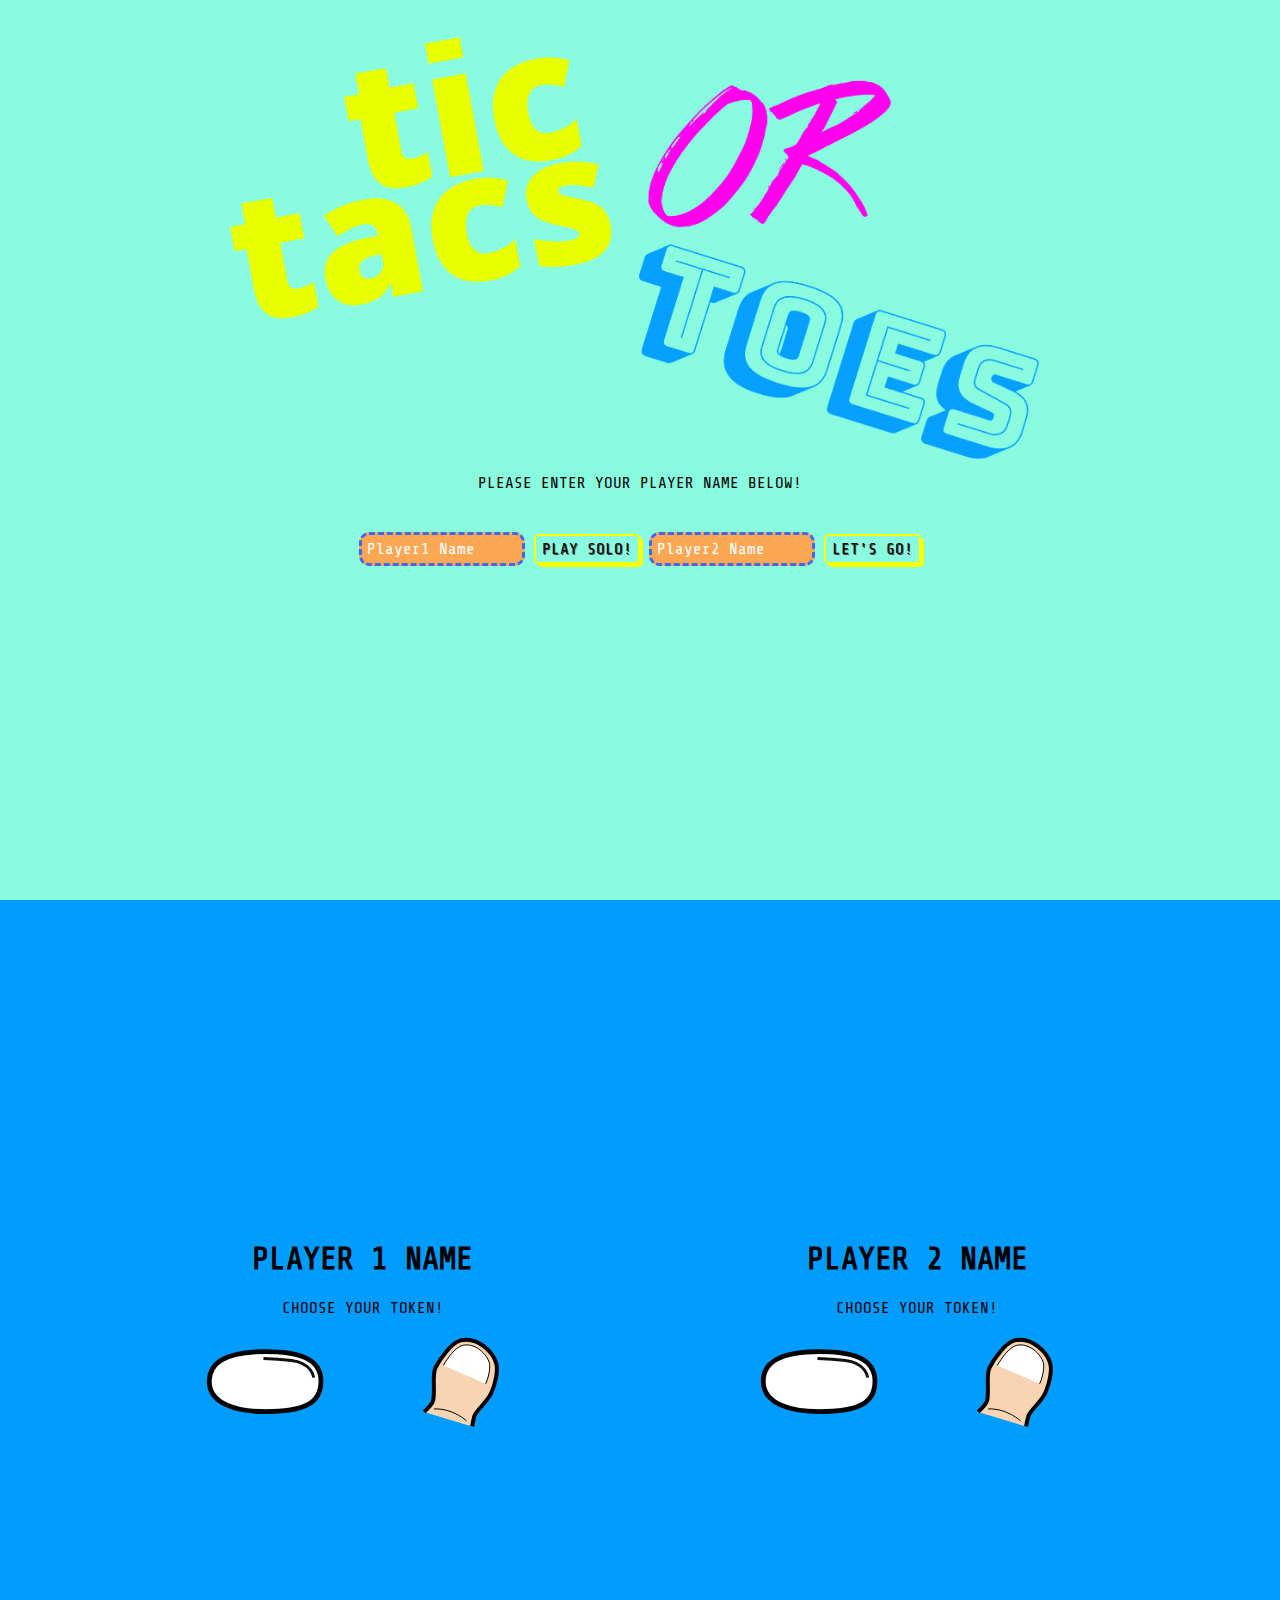
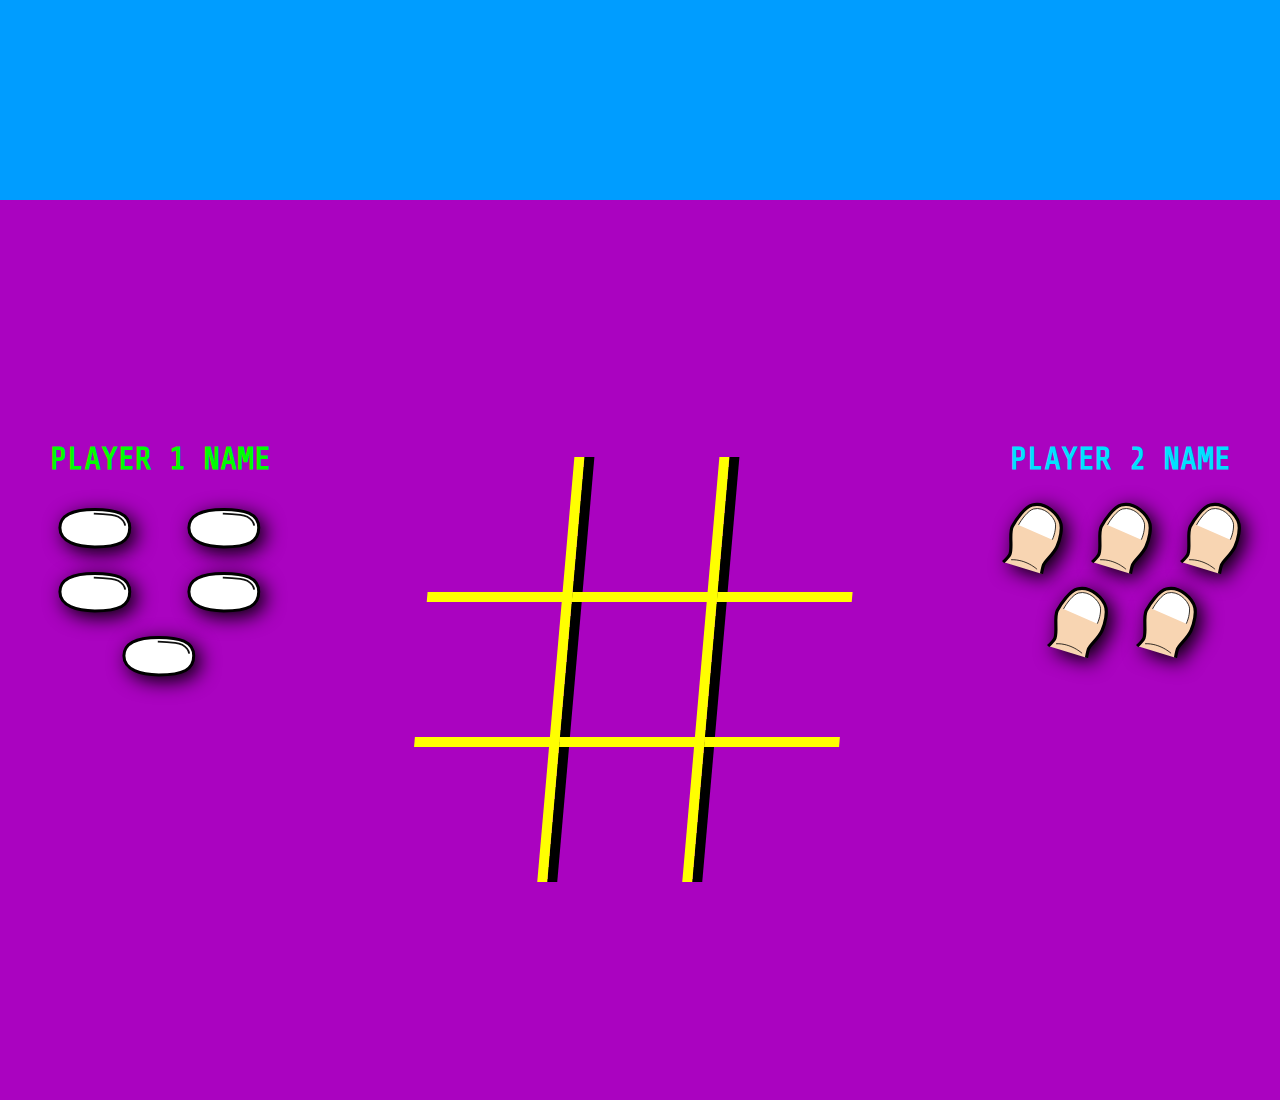
==== layout.html @ 6c9c47ed "Created a different layout and started implementing the code. Will revert to default once complete" ====
<!DOCTYPE html>
<html lang="en">
<head>
  <meta charset="UTF-8">
  <meta name="viewport" content="width=device-width, initial-scale=1.0">
  <meta http-equiv="X-UA-Compatible" content="ie=edge">
  <title>Layout Template</title>
  <link href="https://fonts.googleapis.com/css?family=Share+Tech+Mono" rel="stylesheet">
  <link rel="stylesheet" href="css/layout.css">
</head>
<body>
  <section class='page1'> <!-- Page 1 Start -->
    <img src="images/logo.png" alt="" class="logo">
    <p>PLEASE ENTER YOUR PLAYER NAME BELOW!</p>
    <form action="">
      <input type="text" class="name-input player1-name" placeholder="Player1 Name">
      <button class="play-solo-btn">Play Solo!</button>
      <input type="text" class="name-input player2-name" placeholder="Player2 Name">
      <button class="lets-go-btn">Let's Go!</button>
    </form>
  </section> <!-- Page 1 End -->

  <section class='page2'> <!-- Page 2 Start -->
    <div class="container">

      <article class="choose-token">
        <h1 class="p1name">Player 1 Name</h1>
        <p>CHOOSE YOUR TOKEN!</p>
        <div class="p1tokens tokens">
          <img src="images/tictac.svg" alt="" class="tictac">
          <img src="images/toe.svg" alt="" class="toe">
        </div>
      </article>

      <article class="choose-token">
        <h1 class="p2name">Player 2 Name</h1>
        <p>CHOOSE YOUR TOKEN!</p>
        <div class="p2tokens tokens">
          <img src="images/tictac.svg" alt="" class="tictac">
          <img src="images/toe.svg" alt="" class="toe">
        </div>
      </article>
    </div>
  </section> <!-- Page 2 End -->
  
  <section class='page3'> <!-- Page 3 Start -->
    <h1 class="whos-turn"></h1>
    <div class="container">  
      <div class="p1">
        <h1 class="p1name">Player 1 Name</h1>
        <img src="images/tictac.svg" alt="" class="tictac-token" draggable="true">
        <img src="images/tictac.svg" alt="" class="tictac-token" draggable="true">
        <img src="images/tictac.svg" alt="" class="tictac-token" draggable="true">
        <img src="images/tictac.svg" alt="" class="tictac-token" draggable="true">
        <img src="images/tictac.svg" alt="" class="tictac-token" draggable="true">
      </div>

      <div class="gamearea">
        <div class="gameboard">
          <div class="cell" id="1"></div>
          <div class="cell" id="2"></div>
          <div class="cell" id="3"></div>
          <div class="cell" id="4"></div>
          <div class="cell" id="5"></div>
          <div class="cell" id="6"></div>
          <div class="cell" id="7"></div>
          <div class="cell" id="8"></div>
          <div class="cell" id="9"></div>
        </div>
      </div>

      <div class="p2">
          <h1 class="p2name">Player 2 Name</h1>
          <img src="images/toe.svg" alt="" class="toe-token" draggable="true">
          <img src="images/toe.svg" alt="" class="toe-token" draggable="true">
          <img src="images/toe.svg" alt="" class="toe-token" draggable="true">
          <img src="images/toe.svg" alt="" class="toe-token" draggable="true">
          <img src="images/toe.svg" alt="" class="toe-token" draggable="true">
      </div>
    </div>
    <h1 class="winner-text"></h1>
  </section> <!-- Page 3 End -->

  <script src="layout.js"></script>
</body>
</html>
---- css/layout.css ----
body {
  margin: 0;
  overflow: scroll;
  font-family: 'Share Tech Mono', monospace;
}

.page1, .page2, .page3 {
  display: flex;
  flex-direction: column;
  align-items: center;
}

.p1name, .p2name {
  text-transform: uppercase;
}

#1, #2, #4, #5, #7, #9 {
  border-right: 4px solid yellow;
}

#1, #2, #3, #4, #5, #6 {
  border-bottom: 4px solid yellow;
}

/* -------PAGE 1-------- */
.page1 {
  width: 100%;
  height: 100vh;
  background-color: #89fbdf;
  
}

.logo {
  width: 70%;
  margin-top: 2%;
}

.page1 p {
  margin-top: 0;
  margin-bottom: 40px;
}

.name-input {
  border-radius: 10px;
  border: 3px dashed rgb(61, 105, 247);
  background-color: #fca754;
  font-size: 1rem;
  color: rgb(255, 47, 175);
  padding: 5px;
  font-family: 'Share Tech Mono', monospace;
  width: 150px
  
}

.name-input::placeholder {
  color: white;
}

.name-input:focus {
  outline: none;
}

form button {
  cursor: pointer;
  font-family: 'Share Tech Mono', monospace;
  text-shadow: 1px 1px rgb(70, 70, 70);
  text-transform: uppercase;
  font-size: 1rem;
  background-color: transparent;
  border: 2px solid;
  box-shadow: 3px 3px yellow;
  border-color: rgb(251, 255, 0);
  border-radius: 5px;
  height: 30px;
  transition: all ease-in-out 0.3s;
}

form button:hover {
  box-shadow: 3px 3px hotpink;
  border-color: hotpink;
  transition: all ease-in-out 0.3s;
}

form button:focus {
  outline: none;
}

/* ------- PAGE 2 -------- */

.page2 {
  width: 100%;
  height: 100vh;
  background-color: rgb(0, 157, 255);
}

.page2 .container {
  display: flex;
  justify-content: space-evenly;
  margin-top: 25%;
  width: 100%;
}

.page2 h1 {
  font-size: 2rem;
}

.choose-token {
  width: 30%;
  text-align: center;
}

.tokens {
  display: flex;
}

.tokens img {
  width: 50%;
  height: 100px;
}


/* ------- PAGE 3 -------- */

.page3 {
  width: 100%;
  height: 100vh;
  background-color: rgb(170, 3, 192);
}

.page3 .container {
  width: 100%;
  height: 100vh;
  display: flex;
  align-items: center;
}

.whos-turn {
  font-size: 3em;
  text-transform: uppercase;
  color: rgb(255, 115, 0);
  text-shadow: 5px 5px rgb(185, 84, 1);
  margin-bottom: 0;
}

.p1 {
  width: 25%;
  height: 50vh;
  text-align: center;
}

.p2 {
  width: 25%;
  height: 50vh;
  text-align: center;
}

.p1 h1, .p2 h1 {
  font-size: 2rem;
}

.p1 {
  color: rgb(0, 255, 0);
}

.p2 {
  color: rgb(0, 225, 255);
}

.gamearea {
  width: 50%;
  height: 75vh;
  display: flex;
  justify-content: center;
  align-items: center;
}

.gameboard {
  width: 375px;
  height: 375px;
  display: grid;
  grid-template-columns: repeat(3, 1fr);
  grid-template-rows: repeat(3, 1fr);
  transform: skew(-5deg);
  margin-left: -60px;
  
}

.cell {
  width: 135px;
  height: 135px;
  display: flex;
  justify-content: center;
  align-items: center;
}

.cell:not(:nth-child(3)):not(:nth-child(6)):not(:nth-child(9)) {
  border-right: 10px solid yellow;
  box-shadow: 10px 0px black;
}

.cell:not(:nth-child(7)):not(:nth-child(8)):not(:nth-child(9)) {
  border-bottom: 10px solid yellow;
}

.cell-hovered {
  background-color: rgba(255,255,255,0.3);
}

.tictac-token {
  width: 120px;
  filter: drop-shadow( 5px 5px 10px #000 );
  cursor: pointer;
}

.tictac-played {
  width: 120px;
  filter: drop-shadow( 2px 2px 2px #000 );
}

.toe-token {
  width: 80px;
  filter: drop-shadow( 5px 5px 10px #000 );
  cursor: pointer;
}

.toe-played {
  width: 80px;
  filter: drop-shadow( 1px 1px #000 );
}

.drag-token {
  filter: drop-shadow( 10px 10px 30px #000 );
}

.invisible {
  visibility: hidden;
}
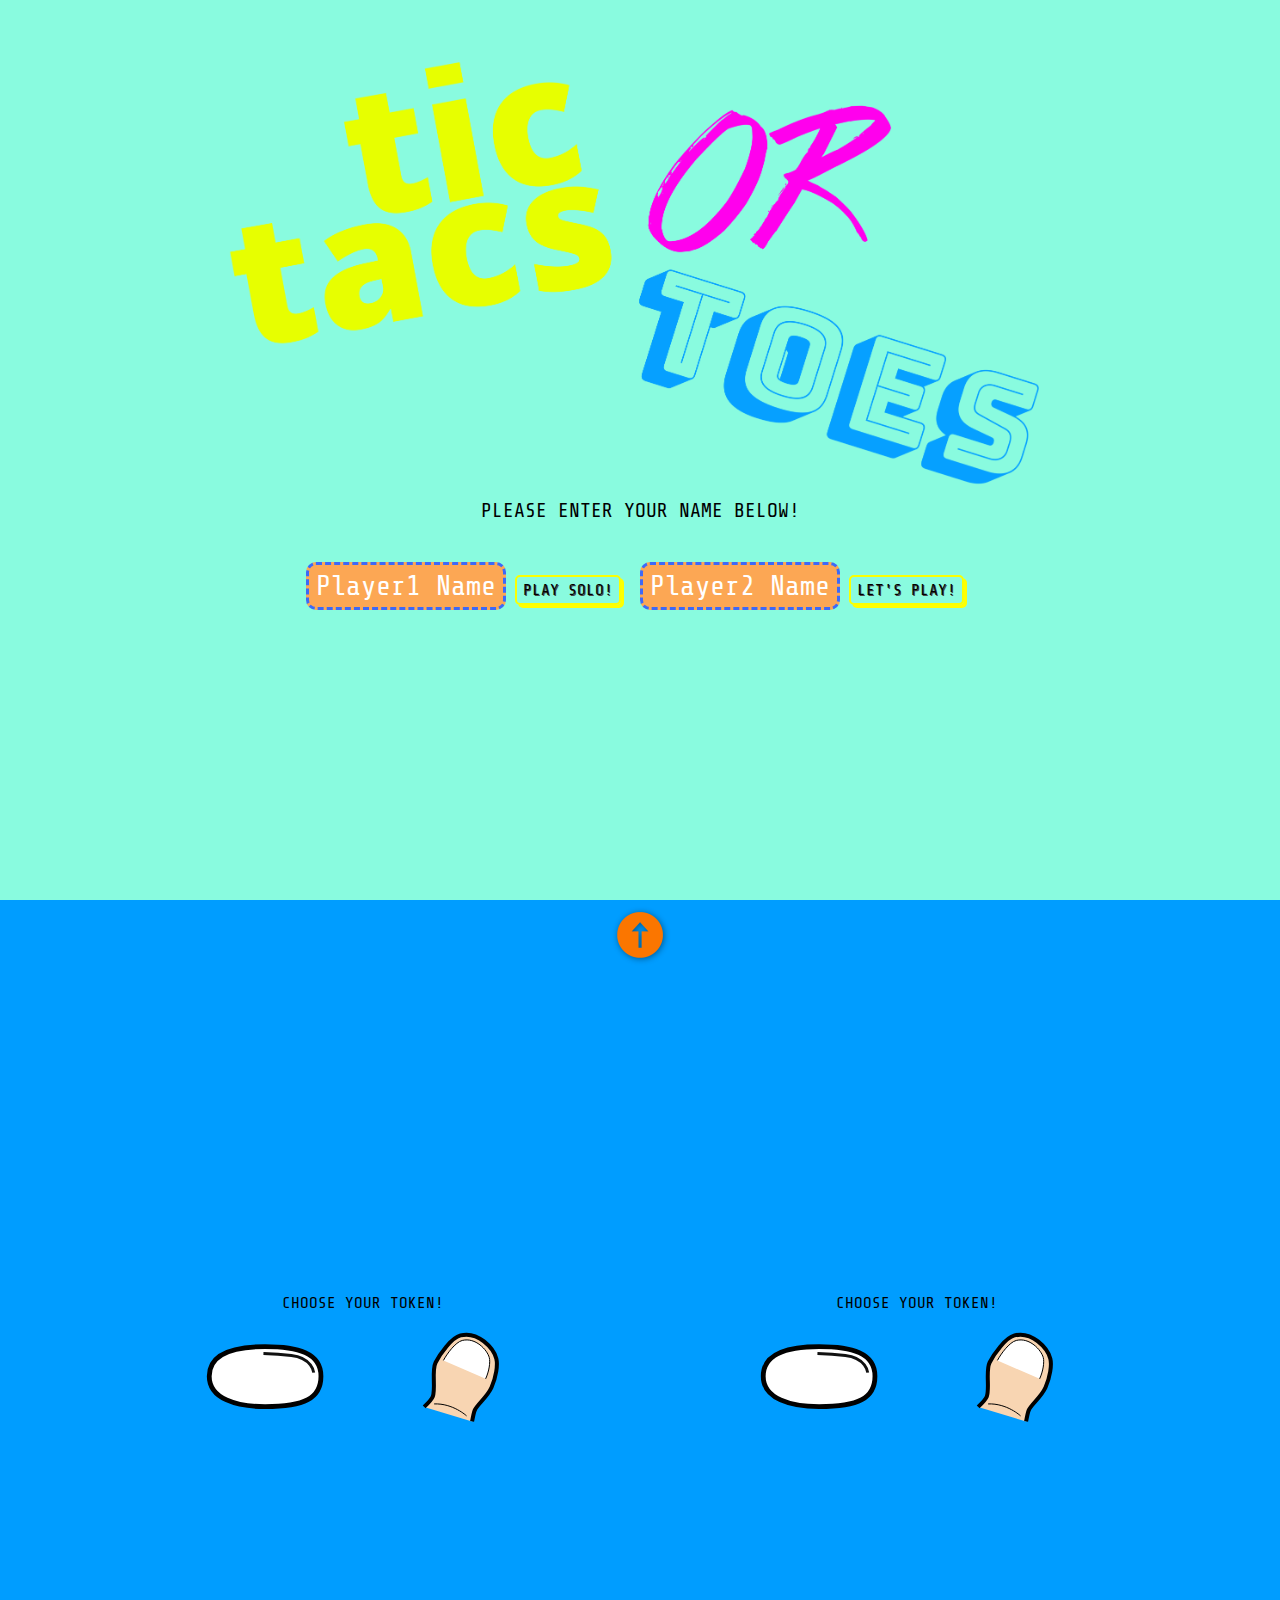
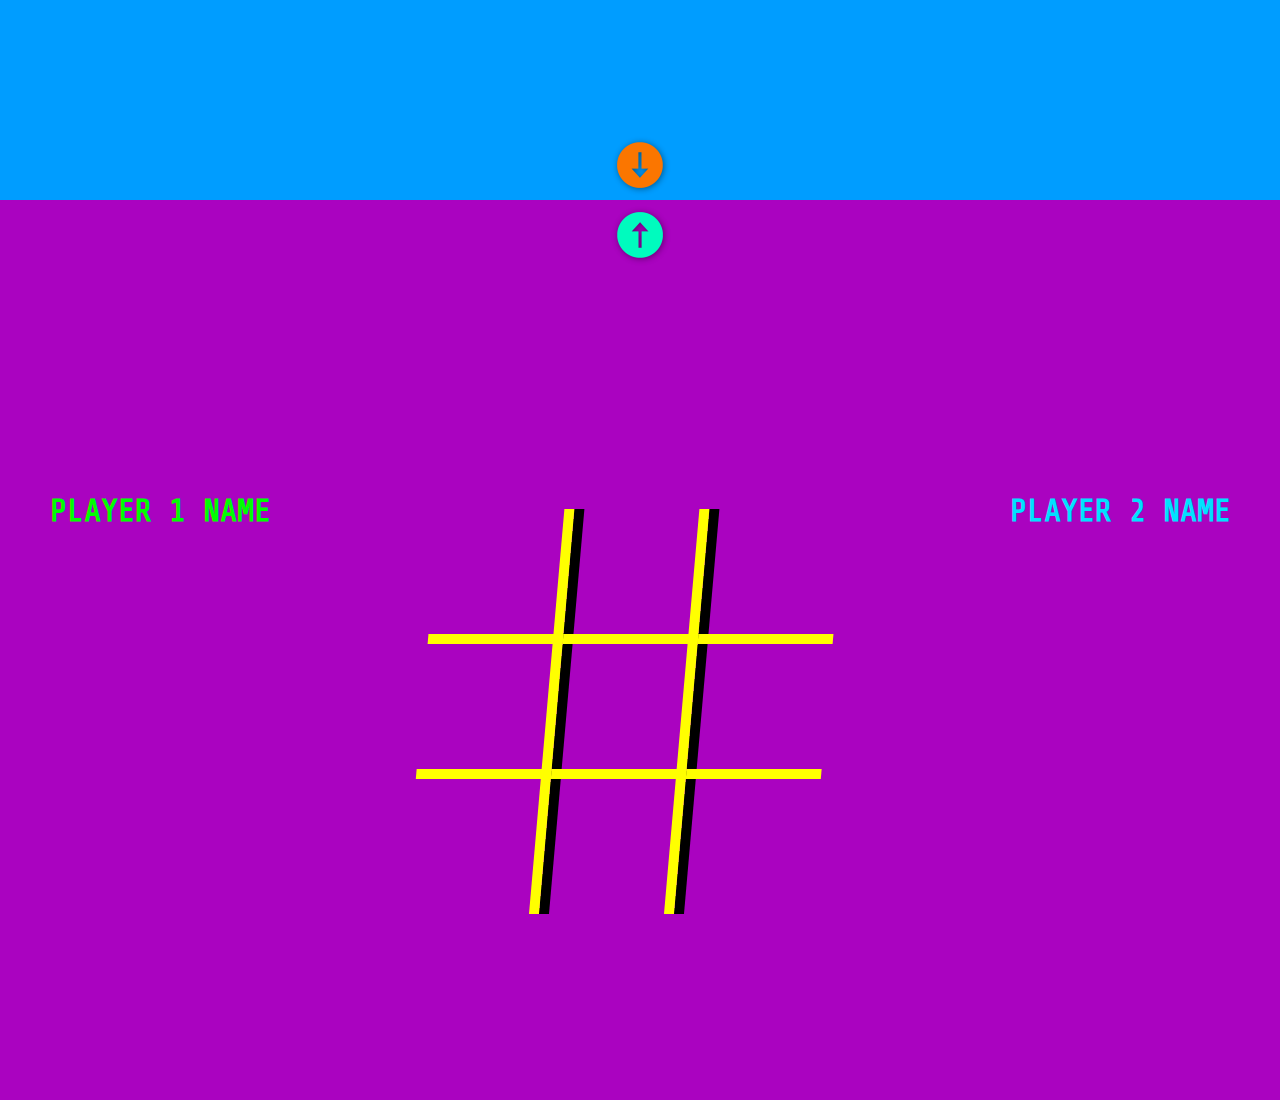
==== commit 040dcb94: "Player vs Player complete" ====
--- a/layout.html
+++ b/layout.html
@@ -6,53 +6,56 @@
   <meta http-equiv="X-UA-Compatible" content="ie=edge">
   <title>Layout Template</title>
   <link href="https://fonts.googleapis.com/css?family=Share+Tech+Mono" rel="stylesheet">
+  <link href="https://fonts.googleapis.com/css?family=Bungee+Shade" rel="stylesheet">
   <link rel="stylesheet" href="css/layout.css">
 </head>
 <body>
   <section class='page1'> <!-- Page 1 Start -->
     <img src="images/logo.png" alt="" class="logo">
-    <p>PLEASE ENTER YOUR PLAYER NAME BELOW!</p>
+    <p>PLEASE ENTER YOUR NAME BELOW!</p>
     <form action="">
       <input type="text" class="name-input player1-name" placeholder="Player1 Name">
       <button class="play-solo-btn">Play Solo!</button>
       <input type="text" class="name-input player2-name" placeholder="Player2 Name">
-      <button class="lets-go-btn">Let's Go!</button>
+      <button class="lets-go-btn">Let's Play!</button>
     </form>
   </section> <!-- Page 1 End -->
 
   <section class='page2'> <!-- Page 2 Start -->
+    <img src="images/uparroworange.png" alt="" class='back-btn arrow'>
     <div class="container">
-
       <article class="choose-token">
-        <h1 class="p1name">Player 1 Name</h1>
+        <h1 class="p1name"></h1>
         <p>CHOOSE YOUR TOKEN!</p>
-        <div class="p1tokens tokens">
-          <img src="images/tictac.svg" alt="" class="tictac">
-          <img src="images/toe.svg" alt="" class="toe">
+        <div class="tokens">
+          <img src="images/tictac.svg" alt="" class="p1choice-tic tictac">
+          <img src="images/toe.svg" alt="" class="p1choice-toe toe">
         </div>
       </article>
 
       <article class="choose-token">
-        <h1 class="p2name">Player 2 Name</h1>
+        <h1 class="p2name"></h1>
         <p>CHOOSE YOUR TOKEN!</p>
-        <div class="p2tokens tokens">
-          <img src="images/tictac.svg" alt="" class="tictac">
-          <img src="images/toe.svg" alt="" class="toe">
+        <div class="tokens">
+          <img src="images/tictac.svg" alt="" class="p2choice-tic tictac">
+          <img src="images/toe.svg" alt="" class="p2choice-toe toe">
         </div>
       </article>
     </div>
+    <img src="images/downarroworange.png" alt="" class="play-btn arrow">
   </section> <!-- Page 2 End -->
   
   <section class='page3'> <!-- Page 3 Start -->
+    <img src="images/uparrowturq.png" alt="" class='back-token-btn arrow'>
     <h1 class="whos-turn"></h1>
-    <div class="container">  
+    <div class="game-container">  
       <div class="p1">
         <h1 class="p1name">Player 1 Name</h1>
-        <img src="images/tictac.svg" alt="" class="tictac-token" draggable="true">
-        <img src="images/tictac.svg" alt="" class="tictac-token" draggable="true">
-        <img src="images/tictac.svg" alt="" class="tictac-token" draggable="true">
-        <img src="images/tictac.svg" alt="" class="tictac-token" draggable="true">
-        <img src="images/tictac.svg" alt="" class="tictac-token" draggable="true">
+        <img src="" alt="" class="p1-token" draggable="true">
+        <img src="" alt="" class="p1-token" draggable="true">
+        <img src="" alt="" class="p1-token" draggable="true">
+        <img src="" alt="" class="p1-token" draggable="true">
+        <img src="" alt="" class="p1-token" draggable="true">
       </div>
 
       <div class="gamearea">
@@ -71,14 +74,21 @@
 
       <div class="p2">
           <h1 class="p2name">Player 2 Name</h1>
-          <img src="images/toe.svg" alt="" class="toe-token" draggable="true">
-          <img src="images/toe.svg" alt="" class="toe-token" draggable="true">
-          <img src="images/toe.svg" alt="" class="toe-token" draggable="true">
-          <img src="images/toe.svg" alt="" class="toe-token" draggable="true">
-          <img src="images/toe.svg" alt="" class="toe-token" draggable="true">
+          <img src="" alt="" class="p2-token" draggable="true">
+          <img src="" alt="" class="p2-token" draggable="true">
+          <img src="" alt="" class="p2-token" draggable="true">
+          <img src="" alt="" class="p2-token" draggable="true">
+          <img src="" alt="" class="p2-token" draggable="true">
       </div>
     </div>
-    <h1 class="winner-text"></h1>
+    <div class="winner-popup">
+        <section class="popup-content">
+          <!-- <span class='close'>&times;</span> -->
+          <h1 class="the-winner"></h1>
+          <button class='replay-btn'>Replay</button>
+          <button class='finish-btn'>Finish</button>
+        </section>
+      </div>
   </section> <!-- Page 3 End -->
 
   <script src="layout.js"></script>
--- a/css/layout.css
+++ b/css/layout.css
@@ -1,3 +1,7 @@
+* {
+  box-sizing: border-box;
+}
+
 body {
   margin: 0;
   overflow: scroll;
@@ -14,14 +18,6 @@
   text-transform: uppercase;
 }
 
-#1, #2, #4, #5, #7, #9 {
-  border-right: 4px solid yellow;
-}
-
-#1, #2, #3, #4, #5, #6 {
-  border-bottom: 4px solid yellow;
-}
-
 /* -------PAGE 1-------- */
 .page1 {
   width: 100%;
@@ -32,24 +28,25 @@
 
 .logo {
   width: 70%;
-  margin-top: 2%;
+  margin-top: 4%;
 }
 
 .page1 p {
   margin-top: 0;
   margin-bottom: 40px;
+  font-size: 1.25rem;
 }
 
 .name-input {
   border-radius: 10px;
   border: 3px dashed rgb(61, 105, 247);
   background-color: #fca754;
-  font-size: 1rem;
+  font-size: 1.75rem;
   color: rgb(255, 47, 175);
   padding: 5px;
   font-family: 'Share Tech Mono', monospace;
-  width: 150px
-  
+  width: 200px;
+  text-align: center;
 }
 
 .name-input::placeholder {
@@ -73,6 +70,7 @@
   border-radius: 5px;
   height: 30px;
   transition: all ease-in-out 0.3s;
+  margin-right: 10px
 }
 
 form button:hover {
@@ -86,17 +84,31 @@
 }
 
 /* ------- PAGE 2 -------- */
+.arrow {
+  cursor: pointer;
+  width: 50px;
+  height: 50px;
+  filter: drop-shadow(1px 1px 3px rgba(0, 0, 0, 0.425));
+}
+
+.back-btn {
+  margin-top: 10px;
+}
+
+.play-btn {
+  margin-bottom: 10px;
+}
 
 .page2 {
   width: 100%;
   height: 100vh;
   background-color: rgb(0, 157, 255);
+  justify-content: space-between;
 }
 
 .page2 .container {
   display: flex;
   justify-content: space-evenly;
-  margin-top: 25%;
   width: 100%;
 }
 
@@ -116,10 +128,19 @@
 .tokens img {
   width: 50%;
   height: 100px;
+  cursor: pointer;
+}
+
+.chosen {
+  border: 4px dashed yellow;
 }
 
 
 /* ------- PAGE 3 -------- */
+
+.back-token-btn {
+  margin-top: 10px;
+}
 
 .page3 {
   width: 100%;
@@ -127,7 +148,7 @@
   background-color: rgb(170, 3, 192);
 }
 
-.page3 .container {
+.page3 .game-container {
   width: 100%;
   height: 100vh;
   display: flex;
@@ -235,3 +256,65 @@
 .invisible {
   visibility: hidden;
 }
+
+.winner-popup {
+  display: none;
+  position: fixed;
+  z-index: 1;
+  left: 0;
+  top: 0;
+  width: 100%;
+  height: 100%;
+  overflow: auto;
+  background-color: rgba(0,0,0,0.4);
+}
+
+.popup-content {
+  background-color: #fb7600; 
+  margin: 25vh auto;
+  width: 50%;
+  height: 50vh;
+  border: 5px solid orange;
+  font-family: 'Bungee Shade', cursive;
+  font-size: 3rem;
+  color: blue;
+  text-align: center;
+  overflow: auto;
+}
+
+.popup-content button {
+  cursor: pointer;
+  border: 4px solid blue;
+  box-shadow: 4px 4px darkblue;
+  font-size: 1.5rem;
+  text-transform: uppercase;
+  font-family: 'Share Tech Mono', monospace;
+  transition: all ease-in-out 0.3s
+}
+
+.popup-content button:hover {
+  border: 4px solid yellow;
+  box-shadow: 4px 4px darkgoldenrod;
+  transition: all ease-in-out 0.3s
+}
+
+/* .popup-content span {
+  cursor: pointer;
+  float: right;
+  margin-right: 10px;
+  color: red;
+  transition: all ease-in-out 0.3s
+}
+
+.popup-content span:hover {
+  float: right;
+  margin-right: 10px;
+  color: darkred;
+  transition: all ease-in-out 0.3s
+} */
+
+
+.popup-content h1 {
+  margin-top: 15%;
+  margin-bottom: 5%;
+}